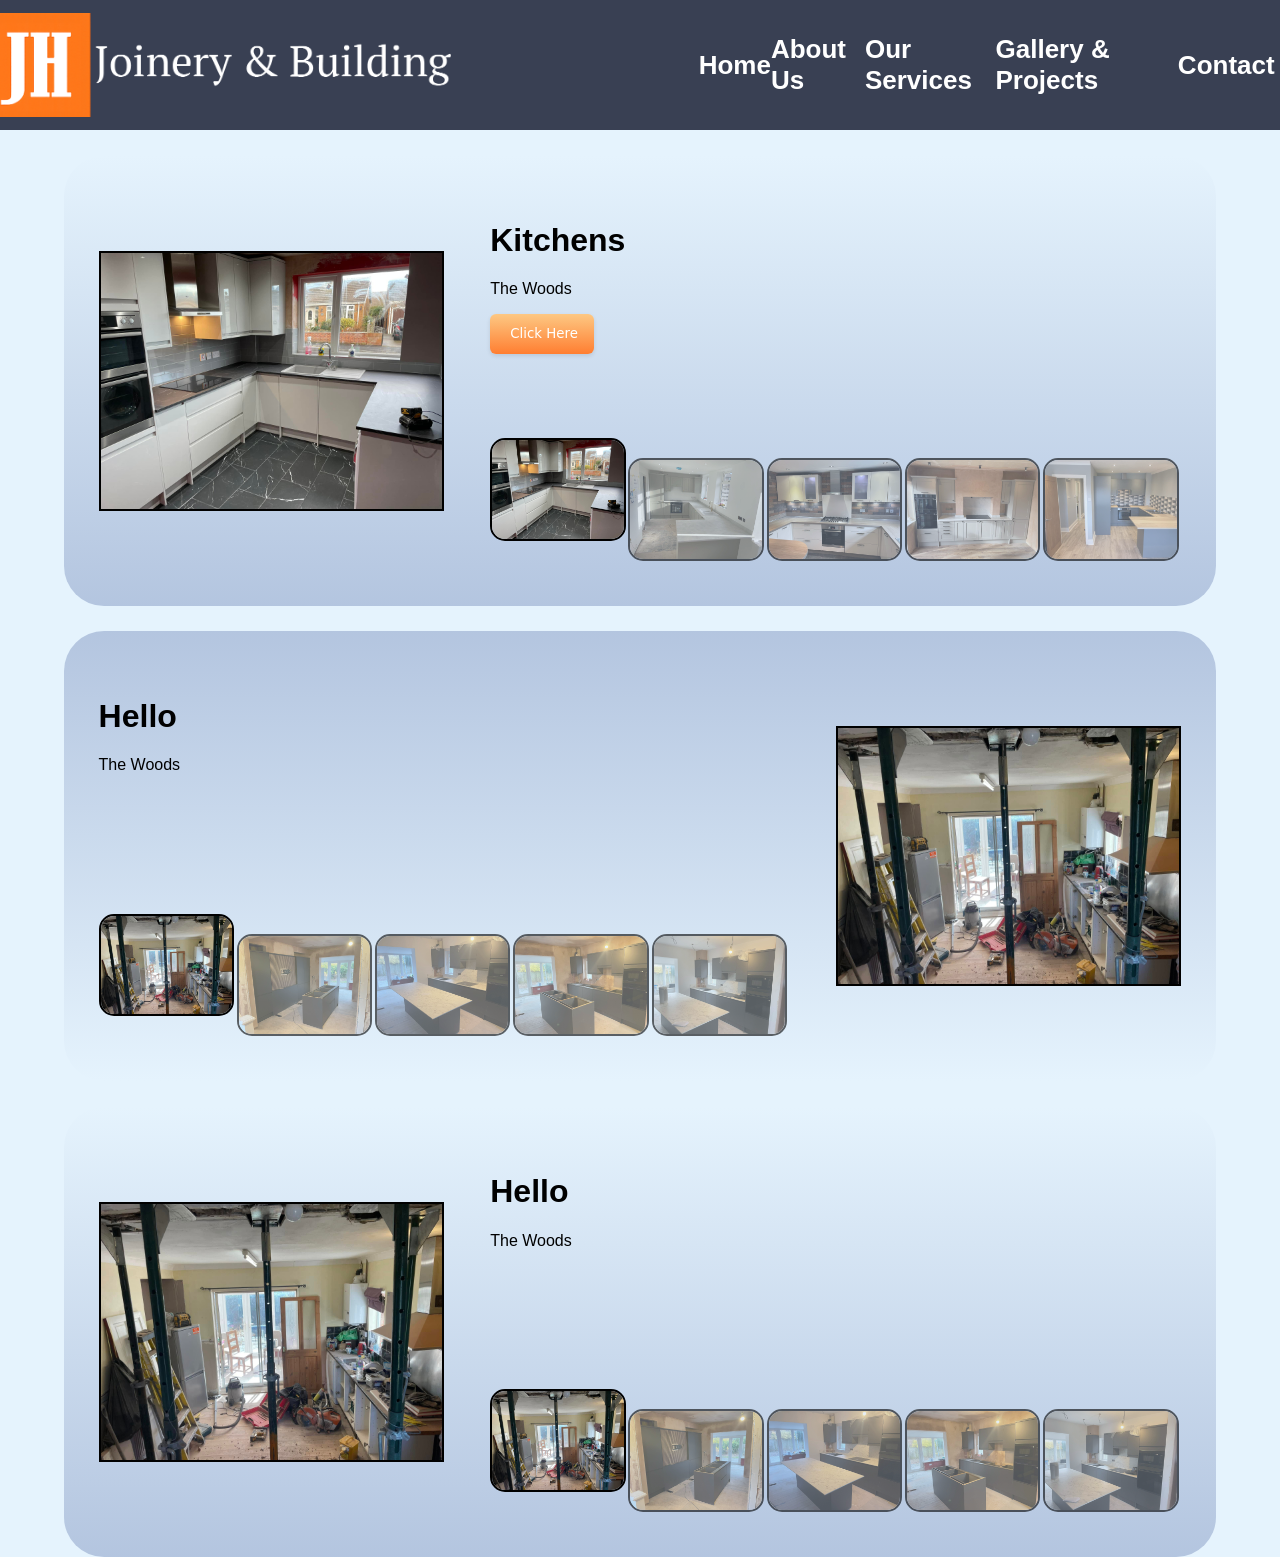
==== Gallery/Gallery.html @ 26624501 "11:38" ====
<!DOCTYPE html>
<html lang="en">
<head>
    <meta charset="UTF-8">
    <meta name="viewport" content="width=device-width, initial-scale=1.0">
    <link rel="stylesheet" href="Gallery.css">
      <script src="/Components/Navigation/Nav.js"></script>
    <title>JH Joinery</title>
</head>
<body>
  <navigation-component></navigation-component>

<div class="Gallery">

<div class="Section"> 


<div class="container">
  <div class="mySlides">
    <img src="/Images/Services/FullKitchen7.jpg" style="width:100%">
  </div>

  <div class="mySlides">
    <img src="/Images/Services/KitchenFull2.jpg" style="width:100%">
  </div>
    
  <div class="mySlides">
    <img src="/Images/Services/KitchenFull3.jpg" style="width:100%">
  </div>

  <div class="mySlides">
    <img src="/Images/Services/KitchenFull4.jpg" style="width:100%">
  </div>
    
  <div class="mySlides">
    <img src="/Images/Services/KitchenFull5.jpg" style="width:100%">
  </div>


  
</div>
<div class="Info">

<div class="text">  <h1>Kitchens</h1> <p id="caption"></p><button class="Click" role="button">Click Here</button></div>



<div class="images">

    <div class="column">
      <img class="demo cursor" src="/Images/Services/FullKitchen7.jpg"  style="width:100%"  alt="The Woods">
    </div>
    <div class="column">
      <img class="demo cursor" src="/Images/Services/KitchenFull2.jpg"  style="width:100%"  alt="Mountains and fjords">
    </div>
    <div class="column">
      <img class="demo cursor" src="/Images/Services/KitchenFull3.jpg"  style="width:100%"  alt="Northern Lights">
    </div>
    <div class="column">
      <img class="demo cursor" src="/Images/Services/KitchenFull4.jpg"  style="width:100%"  alt="Nature and sunrise">
    </div>    
    <div class="column">
      <img class="demo cursor" src="/Images/Services/KitchenFull5.jpg"  style="width:100%"  alt="Snowy Mountains">
    </div>
  </div>
</div>
</div>
<!--  -->
<div class="Section"> 


<div class="container">
  <div class="mySlides">
    <img src="/Images/Services/Kitchen6.jpg" style="width:100%">
  </div>

  <div class="mySlides">
    <img src="/Images/Services/Kitchen4.jpg" style="width:100%">
  </div>
    
  <div class="mySlides">
    <img src="/Images/Services/Kitchen3.jpg" style="width:100%">
  </div>

  <div class="mySlides">
    <img src="/Images/Services/Kitchen2.jpg" style="width:100%">
  </div>
    
  <div class="mySlides">
    <img src="/Images/Services/Kitchen1.jpg" style="width:100%">
  </div>


  
</div>
<div class="Info">

<div class="text">  <h1>Hello</h1> <p id="caption"></p></div>

<div class="images">

    <div class="column">
      <img class="demo cursor" src="/Images/Services/Kitchen6.jpg"  style="width:100%"  alt="The Woods">
    </div>
    <div class="column">
      <img class="demo cursor" src="/Images/Services/Kitchen4.jpg"  style="width:100%" alt="Mountains and fjords">
    </div>
    <div class="column">
      <img class="demo cursor" src="/Images/Services/Kitchen3.jpg"  style="width:100%"  alt="Northern Lights">
    </div>
    <div class="column">
      <img class="demo cursor" src="/Images/Services/Kitchen2.jpg"  style="width:100%"  alt="Nature and sunrise">
    </div>    
    <div class="column">
      <img class="demo cursor" src="/Images/Services/Kitchen1.jpg"  style="width:100%"  alt="Snowy Mountains">
    </div>
  </div>
</div>
</div>


<!--  -->
<div class="Section"> 


<div class="container">
  <div class="mySlides">
    <img src="/Images/Services/Kitchen6.jpg" style="width:100%">
  </div>

  <div class="mySlides">
    <img src="/Images/Services/Kitchen4.jpg" style="width:100%">
  </div>
    
  <div class="mySlides">
    <img src="/Images/Services/Kitchen3.jpg" style="width:100%">
  </div>

  <div class="mySlides">
    <img src="/Images/Services/Kitchen2.jpg" style="width:100%">
  </div>
    
  <div class="mySlides">
    <img src="/Images/Services/Kitchen1.jpg" style="width:100%">
  </div>


  
</div>
<div class="Info">

<div class="text">  <h1>Hello</h1> <p id="caption"></p></div>

<div class="images">

    <div class="column">
      <img class="demo cursor" src="/Images/Services/Kitchen6.jpg"  style="width:100%"  alt="The Woods">
    </div>
    <div class="column">
      <img class="demo cursor" src="/Images/Services/Kitchen4.jpg"  style="width:100%" alt="Mountains and fjords">
    </div>
    <div class="column">
      <img class="demo cursor" src="/Images/Services/Kitchen3.jpg"  style="width:100%"  alt="Northern Lights">
    </div>
    <div class="column">
      <img class="demo cursor" src="/Images/Services/Kitchen2.jpg"  style="width:100%"  alt="Nature and sunrise">
    </div>    
    <div class="column">
      <img class="demo cursor" src="/Images/Services/Kitchen1.jpg"  style="width:100%"  alt="Snowy Mountains">
    </div>
  </div>
</div>
</div>


</div>



    <script src="/Components/Navigation/Nav.js"></script>
    <script src="Gallery.js"></script>
</body>
</html>
---- Gallery/Gallery.css ----
.Gallery{
display: flex;
align-items:center;
width:100%;
height:auto;
justify-content: center;
    flex-direction: column;
}

.Section{
    background: hsla(186, 33%, 94%, 1);

background: linear-gradient(180deg, #E5F3FD, hsla(216, 41%, 79%, 1) 100%);

background: -moz-linear-gradient(180deg, #E5F3FD, hsla(216, 41%, 79%, 1) 100%);

background: -webkit-linear-gradient(180deg  , #E5F3FD hsla(216, 41%, 79%, 1) 100%);

filter: progid: DXImageTransform.Microsoft.gradient( startColorstr="#EBF4F5", endColorstr="#B5C6E0", GradientType=1 );







    height:50vh;
    width:90%;
    border-radius: 40px;
    display:flex;
    align-self:center;
    margin-top:2%;
    justify-content: center;
    align-items: center;

}

/* CSS */
.Click {
  background-color: initial;
  background-image: linear-gradient(-180deg, #fdc883, #FF7E31);
  border-radius: 6px;
  box-shadow: rgba(0, 0, 0, 0.1) 0 2px 4px;
  color: #FFFFFF;
  cursor: pointer;
  display: inline-block;
  font-family: Inter,-apple-system,system-ui,Roboto,"Helvetica Neue",Arial,sans-serif;
  height: 40px;
  line-height: 40px;
  outline: 0;
  overflow: hidden;
  padding: 0 20px;
  pointer-events: auto;
  position: relative;
  text-align: center;
  touch-action: manipulation;
  user-select: none;
  -webkit-user-select: none;
  vertical-align: top;
  white-space: nowrap;
  width: 30%;
  z-index: 9;
  border: 0;
  transition: box-shadow .2s;
}

.Click:hover {
  box-shadow: black 0 3px 8px;
}

.Section:nth-child(even) {
  flex-direction: row-reverse;
      background: hsla(186, 33%, 94%, 1);

background: linear-gradient(360deg, #E5F3FD, hsla(216, 41%, 79%, 1) 100%);

background: -moz-linear-gradient(360deg, #E5F3FD, hsla(216, 41%, 79%, 1) 100%);

background: -webkit-linear-gradient(360deg  , #E5F3FD hsla(216, 41%, 79%, 1) 100%);

filter: progid: DXImageTransform.Microsoft.gradient( startColorstr="#EBF4F5", endColorstr="#B5C6E0", GradientType=1 );

}

/*  */

img {
  vertical-align: middle;
}

/* Position the image container (needed to position the left and right arrows) */
.container {
  position: relative;
  flex-direction: row;
  display:flex;
    width:30%;
  margin:2%;
}

/* Hide the images by default */
.mySlides {
  display: none;
  width:100%;
  height:100%;
  align-content:center;
        border: 2px black solid;
}

/* Add a pointer when hovering over the thumbnail images */
.cursor {
  cursor: pointer;
}

.Info{
    display:flex;
    flex-direction:column;
    justify-content:space-between;
    height: 80%;
    width:60%;
      margin:2%;
}

.images{
    display: flex;
  flex-direction:row;

}

/* .row:after {
  content: "";
  display: table;
  clear: both;
  grid : auto auto auto;
} */

/* Six columns side by side */
.column {
  float: left;
  width: 100%;
  height:100%;
      margin-right:1%;

}

.column img{
      border-radius:15px;
      border: 2px black solid;
}

/* Add a transparency effect for thumnbail images */
.demo {
  opacity: 0.6;
}

.active,
.demo:hover {
  opacity: 1;
  transform: translate(0, -20px);
}

.text{
    height: 50%;
    width:50%
}
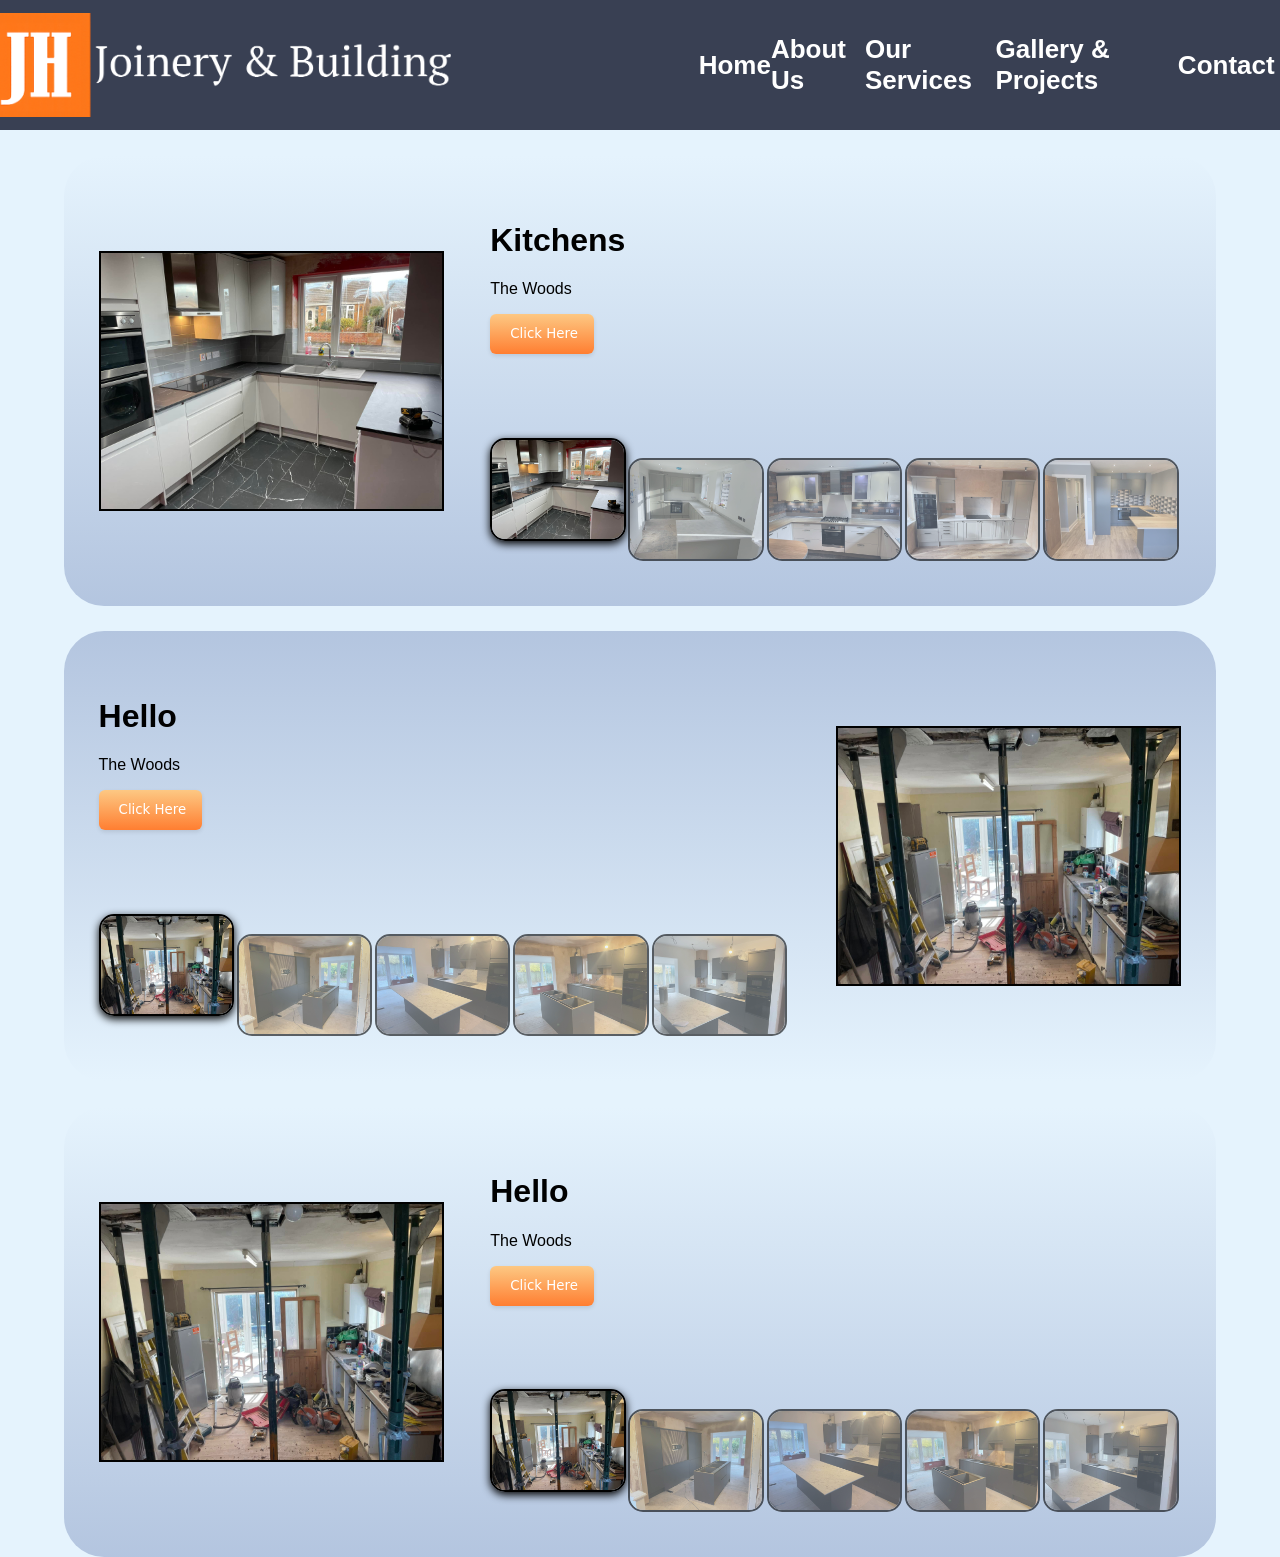
==== commit 9f1f9483: "11:45" ====
--- a/Gallery/Gallery.html
+++ b/Gallery/Gallery.html
@@ -95,7 +95,7 @@
 </div>
 <div class="Info">
 
-<div class="text">  <h1>Hello</h1> <p id="caption"></p></div>
+<div class="text">  <h1>Hello</h1> <p id="caption"></p><button class="Click" role="button">Click Here</button></div>
 
 <div class="images">
 
@@ -149,7 +149,7 @@
 </div>
 <div class="Info">
 
-<div class="text">  <h1>Hello</h1> <p id="caption"></p></div>
+<div class="text">  <h1>Hello</h1> <p id="caption"></p><button class="Click" role="button">Click Here</button></div>
 
 <div class="images">
 
--- a/Gallery/Gallery.css
+++ b/Gallery/Gallery.css
@@ -104,6 +104,7 @@
   height:100%;
   align-content:center;
         border: 2px black solid;
+        
 }
 
 /* Add a pointer when hovering over the thumbnail images */
@@ -156,6 +157,7 @@
 .demo:hover {
   opacity: 1;
   transform: translate(0, -20px);
+    box-shadow: black 0 3px 8px;
 }
 
 .text{
